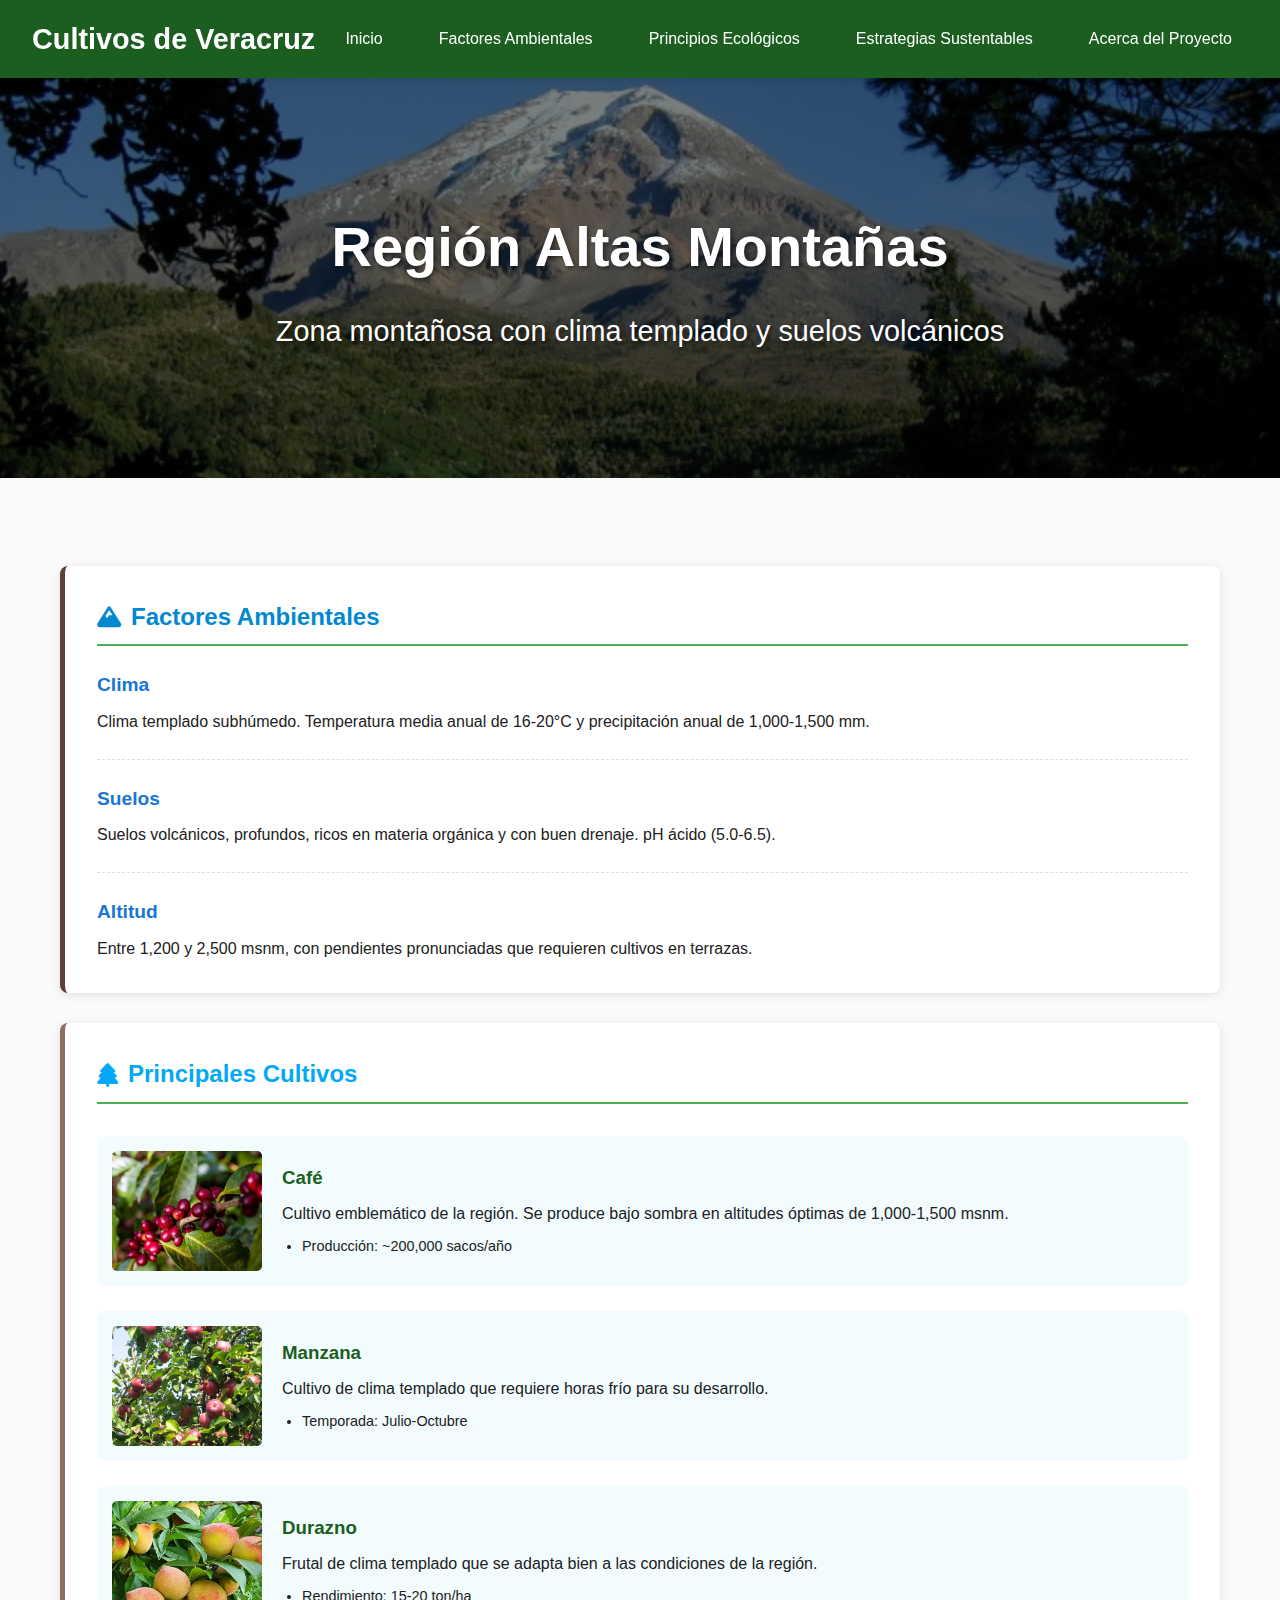
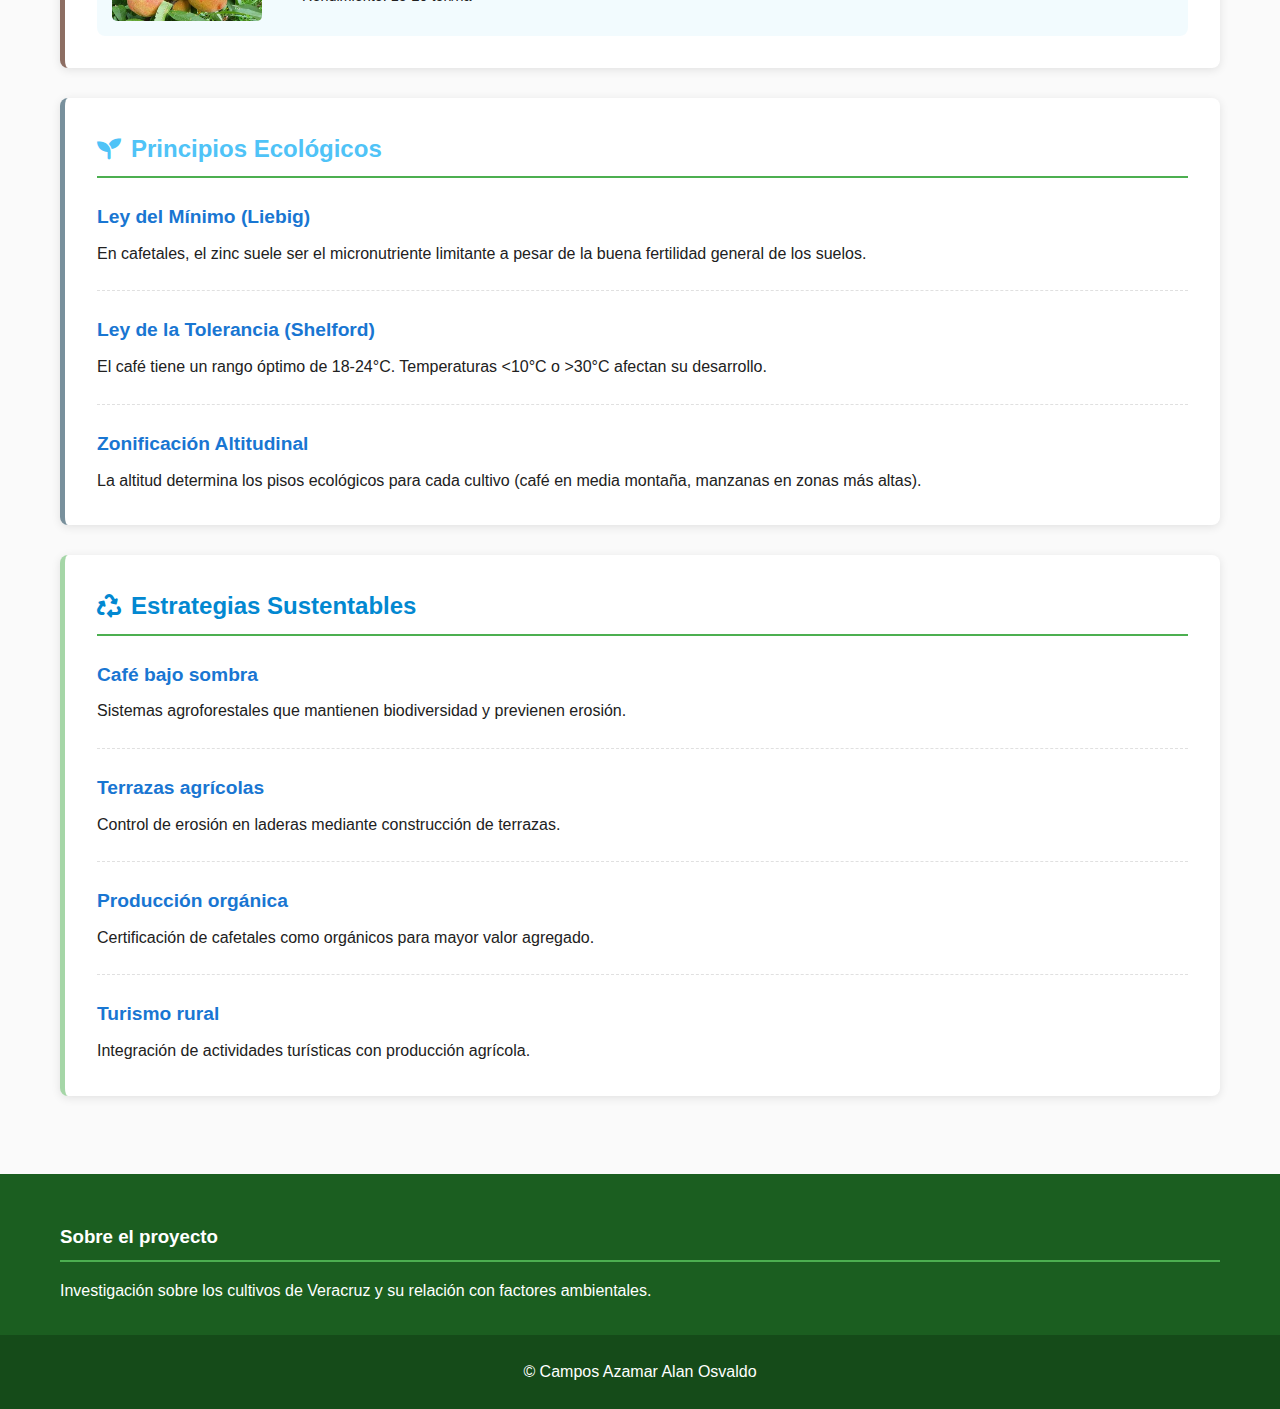
==== altas-montanas.html @ 354ecee8 "index.html" ====
<!DOCTYPE html>
<html lang="es">
<head>
    <meta charset="UTF-8">
    <meta name="viewport" content="width=device-width, initial-scale=1.0">
    <title>Región Altas Montañas - Cultivos de Veracruz</title>
    <link rel="stylesheet" href="https://cdnjs.cloudflare.com/ajax/libs/font-awesome/6.0.0-beta3/css/all.min.css">
    <link rel="stylesheet" href="../css/styles.css">
    <style>
        /* Estilos específicos para la región Altas Montañas */
        .region-header {
            background: linear-gradient(rgba(0,0,0,0.5), rgba(0,0,0,0.5)), url('../img/altas-montanas-banner.jpg') !important;
            background-size: cover !important;
            background-position: center !important;
        }
        
        .factores-card {
            border-left: 5px solid #5D4037;
        }
        
        .cultivos-card {
            border-left: 5px solid #8D6E63;
        }
        
        .principios-card {
            border-left: 5px solid #78909C;
        }
        
        .estrategias-card {
            border-left: 5px solid #A5D6A7;
        }
    </style>
</head>
<body>
    <header class="header">
        <div class="logo">
            <h1>Cultivos de Veracruz</h1>
        </div>
        <nav class="navbar">
            <ul>
                <li><a href="../index.html">Inicio</a></li>
                <li><a href="../factores-ambientales.html">Factores Ambientales</a></li>
                <li><a href="../principios-ecologicos.html">Principios Ecológicos</a></li>
                <li><a href="../estrategias-sustentables.html">Estrategias Sustentables</a></li>
                <li><a href="../acerca-de.html">Acerca del Proyecto</a></li>
            </ul>
        </nav>
    </header>

    <main class="region-page">
        <section class="region-header">
            <div class="container">
                <h1>Región Altas Montañas</h1>
                <p>Zona montañosa con clima templado y suelos volcánicos</p>
            </div>
        </section>

        <section class="region-content">
            <div class="container">
                <article class="card factores-card">
                    <h2><i class="fas fa-mountain"></i> Factores Ambientales</h2>
                    <div class="factor-item">
                        <h3>Clima</h3>
                        <p>Clima templado subhúmedo. Temperatura media anual de 16-20°C y precipitación anual de 1,000-1,500 mm.</p>
                    </div>
                    <div class="factor-item">
                        <h3>Suelos</h3>
                        <p>Suelos volcánicos, profundos, ricos en materia orgánica y con buen drenaje. pH ácido (5.0-6.5).</p>
                    </div>
                    <div class="factor-item">
                        <h3>Altitud</h3>
                        <p>Entre 1,200 y 2,500 msnm, con pendientes pronunciadas que requieren cultivos en terrazas.</p>
                    </div>
                </article>

                <article class="card cultivos-card">
                    <h2><i class="fas fa-tree"></i> Principales Cultivos</h2>
                    <div class="cultivos-grid">
                        <div class="cultivo-item">
                            <img src="../img/cafe.png" alt="Café">
                            <div>
                                <h3>Café</h3>
                                <p>Cultivo emblemático de la región. Se produce bajo sombra en altitudes óptimas de 1,000-1,500 msnm.</p>
                                <ul>
                                    <li>Producción: ~200,000 sacos/año</li>
                                </ul>
                            </div>
                        </div>
                        <div class="cultivo-item">
                            <img src="../img/manzana.jpeg" alt="Manzana">
                            <div>
                                <h3>Manzana</h3>
                                <p>Cultivo de clima templado que requiere horas frío para su desarrollo.</p>
                                <ul>
                                    <li>Temporada: Julio-Octubre</li>
                                </ul>
                            </div>
                        </div>
                        <div class="cultivo-item">
                            <img src="../img/durazno.jpg" alt="Durazno">
                            <div>
                                <h3>Durazno</h3>
                                <p>Frutal de clima templado que se adapta bien a las condiciones de la región.</p>
                                <ul>
                                    <li>Rendimiento: 15-20 ton/ha</li>
                                </ul>
                            </div>
                        </div>
                    </div>
                </article>

                <article class="card principios-card">
                    <h2><i class="fas fa-seedling"></i> Principios Ecológicos</h2>
                    <div class="principio-item">
                        <h3>Ley del Mínimo (Liebig)</h3>
                        <p>En cafetales, el zinc suele ser el micronutriente limitante a pesar de la buena fertilidad general de los suelos.</p>
                    </div>
                    <div class="principio-item">
                        <h3>Ley de la Tolerancia (Shelford)</h3>
                        <p>El café tiene un rango óptimo de 18-24°C. Temperaturas <10°C o >30°C afectan su desarrollo.</p>
                    </div>
                    <div class="principio-item">
                        <h3>Zonificación Altitudinal</h3>
                        <p>La altitud determina los pisos ecológicos para cada cultivo (café en media montaña, manzanas en zonas más altas).</p>
                    </div>
                </article>

                <article class="card estrategias-card">
                    <h2><i class="fas fa-recycle"></i> Estrategias Sustentables</h2>
                    <div class="estrategia-item">
                        <h3>Café bajo sombra</h3>
                        <p>Sistemas agroforestales que mantienen biodiversidad y previenen erosión.</p>
                    </div>
                    <div class="estrategia-item">
                        <h3>Terrazas agrícolas</h3>
                        <p>Control de erosión en laderas mediante construcción de terrazas.</p>
                    </div>
                    <div class="estrategia-item">
                        <h3>Producción orgánica</h3>
                        <p>Certificación de cafetales como orgánicos para mayor valor agregado.</p>
                    </div>
                    <div class="estrategia-item">
                        <h3>Turismo rural</h3>
                        <p>Integración de actividades turísticas con producción agrícola.</p>
                    </div>
                </article>
            </div>
        </section>
    </main>

    <footer class="footer">
        <div class="footer-content">
            <div class="footer-section">
                <h3>Sobre el proyecto</h3>
                <p>Investigación sobre los cultivos de Veracruz y su relación con factores ambientales.</p>
            </div>
        </div>
        <div class="footer-bottom">
            <p>&copy; Campos Azamar Alan Osvaldo</p>
        </div>
    </footer>

    <script src="../js/script.js"></script>
</body>
</html>
---- css/styles.css ----
/* Estilos Generales */
:root {
    --verde-oscuro: #1B5E20;
    --verde-claro: #4CAF50;
    --azul: #1976D2;
    --naranja: #FF9800;
    --amarillo: #FFC107;
    --fondo-claro: #FAFAFA;
    --texto-oscuro: #212121;
    --texto-claro: #FFFFFF;
    --borde: #E0E0E0;
    --sombra: 0 2px 10px rgba(0,0,0,0.1);
  }
  
  * {
    box-sizing: border-box;
    margin: 0;
    padding: 0;
  }
  
  body {
    font-family: 'Segoe UI', Tahoma, Geneva, Verdana, sans-serif;
    line-height: 1.6;
    color: var(--texto-oscuro);
    background-color: var(--fondo-claro);
  }
  
  .container {
    max-width: 1200px;
    margin: 0 auto;
    padding: 0 20px;
  }
  
  /* Encabezado */
  .header {
    display: flex;
    justify-content: space-between;
    align-items: center;
    padding: 1rem 2rem;
    background-color: var(--verde-oscuro);
    box-shadow: var(--sombra);
    position: sticky;
    top: 0;
    z-index: 100;
  }
  
  .logo h1 {
    color: var(--texto-claro);
    margin: 0;
    font-size: 1.8rem;
    font-weight: 600;
  }
  
  .navbar ul {
    display: flex;
    list-style: none;
    gap: 1.5rem;
    margin: 0;
    padding: 0;
  }
  
  .navbar a {
    text-decoration: none;
    color: var(--texto-claro);
    font-weight: 500;
    transition: all 0.3s;
    padding: 0.5rem 1rem;
    border-radius: 4px;
  }
  
  .navbar a:hover, .navbar a.active {
    background-color: rgba(255,255,255,0.2);
  }
  
  /* Páginas de Contenido */
  .content-page .page-header {
    height: 300px;
    display: flex;
    flex-direction: column;
    justify-content: center;
    align-items: center;
    text-align: center;
    color: var(--texto-claro);
    background-size: cover;
    background-position: center;
    padding: 0 20px;
  }
  
  .content-page .page-header h1 {
    font-size: 3rem;
    margin-bottom: 1rem;
    text-shadow: 2px 2px 4px rgba(0,0,0,0.5);
  }
  
  .content-page .page-header p {
    font-size: 1.5rem;
    text-shadow: 2px 2px 4px rgba(0,0,0,0.5);
  }
  
  .page-content {
    padding: 3rem 0;
  }
  
  .card {
    background-color: var(--texto-claro);
    border-radius: 8px;
    box-shadow: var(--sombra);
    padding: 2rem;
    margin-bottom: 2rem;
    transition: transform 0.3s;
  }
  
  .card:hover {
    transform: translateY(-5px);
  }
  
  .card h2 {
    color: var(--verde-oscuro);
    margin-bottom: 1rem;
    border-bottom: 2px solid var(--verde-claro);
    padding-bottom: 0.5rem;
  }
  
  /* Páginas de Regiones */
  .region-page .region-header {
    height: 400px;
    display: flex;
    flex-direction: column;
    justify-content: center;
    align-items: center;
    text-align: center;
    color: var(--texto-claro);
    background-size: cover;
    background-position: center;
    padding: 0 20px;
  }
  
  .region-page .region-header h1 {
    font-size: 3.5rem;
    margin-bottom: 1rem;
    text-shadow: 2px 2px 4px rgba(0,0,0,0.5);
  }
  
  .region-page .region-header p {
    font-size: 1.8rem;
    text-shadow: 2px 2px 4px rgba(0,0,0,0.5);
  }
  
  .region-content {
    padding: 3rem 0;
  }
  
  .region-info, .region-factores, .region-estrategias {
    background-color: var(--texto-claro);
    border-radius: 8px;
    box-shadow: var(--sombra);
    padding: 2rem;
    margin-bottom: 2rem;
  }
  
  .region-info h2, .region-factores h2, .region-estrategias h2 {
    color: var(--verde-oscuro);
    margin-bottom: 1.5rem;
    border-bottom: 2px solid var(--verde-claro);
    padding-bottom: 0.5rem;
  }
  
  .cultivos-grid {
    display: grid;
    grid-template-columns: repeat(auto-fill, minmax(300px, 1fr));
    gap: 2rem;
    margin-top: 2rem;
  }
  
  .cultivo-card {
    background-color: var(--texto-claro);
    border-radius: 8px;
    box-shadow: var(--sombra);
    overflow: hidden;
    transition: transform 0.3s;
  }
  
  .cultivo-card:hover {
    transform: translateY(-5px);
  }
  
  .cultivo-card img {
    width: 100%;
    height: 200px;
    object-fit: cover;
  }
  
  .cultivo-card h3 {
    color: var(--verde-oscuro);
    padding: 1rem 1rem 0;
  }
  
  .cultivo-card p {
    padding: 0 1rem 1rem;
  }
  
  /* Slider */
  .regiones-slider {
    padding: 4rem 0;
    background-color: var(--verde-claro);
  }
  
  .regiones-slider h2 {
    color: var(--texto-claro);
    text-align: center;
    margin-bottom: 3rem;
    font-size: 2.5rem;
  }
  
  .slider-container {
    position: relative;
    max-width: 1100px;
    margin: 0 auto;
    overflow: hidden;
    border-radius: 10px;
    box-shadow: 0 4px 20px rgba(0,0,0,0.15);
  }
  
  .slider {
    display: flex;
    height: 450px;
  }
  
  .slide {
    min-width: 100%;
    display: flex;
    flex-direction: column;
    align-items: center;
    padding: 1.5rem;
    box-sizing: border-box;
    position: relative;
    background-color: var(--texto-claro);
    transition: opacity 0.5s ease;
    opacity: 0;
    position: absolute;
    left: 0;
    top: 0;
  }
  
  .slide.active {
    opacity: 1;
    position: relative;
  }
  
  .slide img {
    width: 100%;
    height: 250px;
    object-fit: cover;
    border-radius: 8px;
    box-shadow: 0 2px 10px rgba(0,0,0,0.1);
    border: 3px solid var(--texto-claro);
  }
  
  .slide-info {
    padding: 1.5rem;
    text-align: center;
    background-color: var(--texto-claro);
    border-radius: 8px;
    margin-top: -30px;
    position: relative;
    z-index: 2;
    width: 90%;
    box-shadow: 0 2px 15px rgba(0,0,0,0.1);
    border: 1px solid var(--borde);
  }
  
  .slide-info h3 {
    color: var(--verde-oscuro);
    margin-top: 0;
    font-size: 1.8rem;
    margin-bottom: 1rem;
  }
  
  .slide-info p {
    color: var(--texto-oscuro);
    margin-bottom: 1.5rem;
    font-size: 1.1rem;
  }
  
  .btn {
    display: inline-block;
    padding: 0.8rem 1.8rem;
    margin-top: 1rem;
    border-radius: 5px;
    text-decoration: none;
    transition: all 0.3s;
    background-color: var(--naranja);
    color: var(--texto-claro);
    font-weight: 600;
    border: none;
    box-shadow: 0 2px 5px rgba(0,0,0,0.2);
  }
  
  .btn:hover {
    background-color: var(--azul);
    transform: translateY(-2px);
    box-shadow: 0 4px 8px rgba(0,0,0,0.2);
  }
  
  .slider-btn {
    position: absolute;
    top: 50%;
    transform: translateY(-50%);
    background-color: var(--texto-claro);
    color: var(--verde-oscuro);
    border: none;
    width: 50px;
    height: 50px;
    border-radius: 50%;
    cursor: pointer;
    z-index: 10;
    display: flex;
    align-items: center;
    justify-content: center;
    font-size: 1.5rem;
    box-shadow: 0 2px 10px rgba(0,0,0,0.2);
    transition: all 0.3s;
  }
  
  .slider-btn:hover {
    background-color: var(--verde-oscuro);
    color: var(--texto-claro);
  }
  
  .slider-btn.prev {
    left: 20px;
  }
  
  .slider-btn.next {
    right: 20px;
  }
  
  /* Pie de página */
  .footer {
    background-color: var(--verde-oscuro);
    color: var(--texto-claro);
    padding: 3rem 0 0;
  }
  
  .footer-content {
    display: grid;
    grid-template-columns: repeat(auto-fit, minmax(250px, 1fr));
    gap: 2rem;
    max-width: 1200px;
    margin: 0 auto;
    padding: 0 20px;
  }
  
  .footer-section h3 {
    border-bottom: 2px solid var(--verde-claro);
    padding-bottom: 0.5rem;
    margin-bottom: 1rem;
  }
  
  .social-icons {
    display: flex;
    gap: 1.5rem;
    margin-top: 1rem;
  }
  
  .social-icons a {
    color: var(--texto-claro);
    font-size: 1.5rem;
    transition: all 0.3s;
  }
  
  .social-icons a:hover {
    color: var(--amarillo);
    transform: translateY(-3px);
  }
  
  .footer-bottom {
    text-align: center;
    padding: 1.5rem;
    margin-top: 2rem;
    background-color: rgba(0,0,0,0.2);
  }
  
  /* Responsive */
  @media (max-width: 768px) {
    .header {
      flex-direction: column;
      padding: 1rem;
    }
    
    .navbar ul {
      flex-wrap: wrap;
      justify-content: center;
      margin-top: 1rem;
      gap: 0.8rem;
    }
    
    .content-page .page-header h1,
    .region-page .region-header h1 {
      font-size: 2.5rem;
    }
    
    .content-page .page-header p,
    .region-page .region-header p {
      font-size: 1.2rem;
    }
    
    .slider-container {
      height: 500px;
    }
    
    .slide img {
      height: 220px;
    }
    
    .cultivos-grid {
      grid-template-columns: 1fr;
    }
  }

  /* Estilos específicos para páginas de regiones */
.region-page .region-header {
  height: 400px;
  display: flex;
  align-items: center;
  text-align: center;
  color: white;
  padding: 0 20px;
  margin-bottom: 40px;
}

.region-page .region-header h1 {
  font-size: 3.5rem;
  margin-bottom: 1rem;
  text-shadow: 2px 2px 4px rgba(0,0,0,0.5);
}

.region-page .region-header p {
  font-size: 1.8rem;
  text-shadow: 2px 2px 4px rgba(0,0,0,0.5);
}

.factores-card, .cultivos-card, .principios-card, .estrategias-card {
  margin-bottom: 30px;
  transition: transform 0.3s, box-shadow 0.3s;
}

.factores-card:hover, .cultivos-card:hover, .principios-card:hover, .estrategias-card:hover {
  transform: translateY(-5px);
  box-shadow: 0 10px 20px rgba(0,0,0,0.1);
}

.card h2 {
  color: var(--verde-oscuro);
  margin-bottom: 1.5rem;
  padding-bottom: 0.5rem;
  border-bottom: 2px solid var(--verde-claro);
  display: flex;
  align-items: center;
  gap: 10px;
}

.cultivos-grid {
  display: grid;
  grid-template-columns: 1fr;
  gap: 25px;
}

.cultivo-item {
  display: grid;
  grid-template-columns: 150px 1fr;
  gap: 20px;
  align-items: center;
  padding: 15px;
  background-color: rgba(76, 175, 80, 0.05);
  border-radius: 8px;
}

.cultivo-item img {
  width: 100%;
  height: 120px;
  object-fit: cover;
  border-radius: 5px;
}

.cultivo-item h3 {
  color: var(--verde-oscuro);
  margin-bottom: 0.5rem;
}

.cultivo-item ul {
  margin-top: 0.5rem;
  padding-left: 20px;
  font-size: 0.9rem;
  color: var(--texto-oscuro);
}

.factor-item, .principio-item, .estrategia-item {
  margin-bottom: 1.5rem;
  padding-bottom: 1.5rem;
  border-bottom: 1px dashed var(--borde);
}

.factor-item:last-child, .principio-item:last-child, .estrategia-item:last-child {
  border-bottom: none;
  margin-bottom: 0;
  padding-bottom: 0;
}

.factor-item h3, .principio-item h3, .estrategia-item h3 {
  color: var(--azul);
  margin-bottom: 0.5rem;
  font-size: 1.2rem;
}

/* Responsive */
@media (max-width: 768px) {
  .region-page .region-header h1 {
      font-size: 2.5rem;
  }
  
  .region-page .region-header p {
      font-size: 1.2rem;
  }
  
  .cultivo-item {
      grid-template-columns: 1fr;
  }
  
  .cultivo-item img {
      height: 200px;
  }
}

/* Estilos específicos para Altas Montañas */
.factores-card h2 {
  color: #5D4037;
}

.cultivos-card h2 {
  color: #8D6E63;
}

.principios-card h2 {
  color: #78909C;
}

.estrategias-card h2 {
  color: #2E7D32;
}

.cultivo-item {
  background-color: rgba(141, 110, 99, 0.05);
}

/* Efectos hover específicos */
.factores-card:hover {
  box-shadow: 0 10px 20px rgba(93, 64, 55, 0.1);
}

.cultivos-card:hover {
  box-shadow: 0 10px 20px rgba(141, 110, 99, 0.1);
}

.principios-card:hover {
  box-shadow: 0 10px 20px rgba(120, 144, 156, 0.1);
}

.estrategias-card:hover {
  box-shadow: 0 10px 20px rgba(165, 214, 167, 0.1);
}

/* Adaptaciones para cultivos de altura */
.altura-info {
  display: inline-block;
  background-color: #78909C;
  color: white;
  padding: 3px 8px;
  border-radius: 4px;
  font-size: 0.8rem;
  margin-left: 10px;
}

/* Responsive específico */
@media (max-width: 768px) {
  .region-header h1 {
      font-size: 2.2rem;
  }
  
  .cultivo-item {
      grid-template-columns: 1fr;
  }
  
  .cultivo-item img {
      height: 180px;
  }
}

/* Estilos específicos para Totonaca */
.factores-card h2 {
  color: #6A1B9A;
}

.cultivos-card h2 {
  color: #AB47BC;
}

.principios-card h2 {
  color: #7E57C2;
}

.estrategias-card h2 {
  color: #6A1B9A;
}

.cultural-card {
  border-left: 5px solid #FFA000;
  margin-top: 30px;
}

.cultural-card h2 {
  color: #FFA000;
}

.cultivo-item {
  background-color: rgba(171, 71, 188, 0.05);
}

.cultural-grid {
  display: grid;
  grid-template-columns: repeat(auto-fit, minmax(300px, 1fr));
  gap: 20px;
  margin-top: 20px;
}

.cultural-item {
  display: flex;
  gap: 15px;
  align-items: center;
  padding: 15px;
  background-color: rgba(255, 160, 0, 0.05);
  border-radius: 8px;
}

.cultural-item img {
  width: 100px;
  height: 100px;
  object-fit: cover;
  border-radius: 5px;
}

/* Efectos hover */
.factores-card:hover {
  box-shadow: 0 10px 20px rgba(106, 27, 154, 0.1);
}

.cultivos-card:hover {
  box-shadow: 0 10px 20px rgba(171, 71, 188, 0.1);
}

.principios-card:hover {
  box-shadow: 0 10px 20px rgba(126, 87, 194, 0.1);
}

.estrategias-card:hover {
  box-shadow: 0 10px 20px rgba(206, 147, 216, 0.1);
}

.cultural-card:hover {
  box-shadow: 0 10px 20px rgba(255, 160, 0, 0.1);
}

/* Responsive */
@media (max-width: 768px) {
  .cultural-item {
      flex-direction: column;
  }
  
  .cultural-item img {
      width: 100%;
      height: 150px;
  }
  
  .vanilla-badge {
      display: block;
      margin: 10px 0 0 0;
      width: fit-content;
  }
}

/* Estilos específicos para Nautla */
.factores-card h2 {
  color: #0288D1;
}

.cultivos-card h2 {
  color: #03A9F4;
}

.principios-card h2 {
  color: #4FC3F7;
}

.estrategias-card h2 {
  color: #0288D1;
}

.coastal-features {
  border-left: 5px solid #00796B;
  margin-top: 30px;
}

.coastal-features h2 {
  color: #00796B;
}

.cultivo-item {
  background-color: rgba(3, 169, 244, 0.05);
}

.features-grid {
  display: grid;
  grid-template-columns: repeat(auto-fit, minmax(200px, 1fr));
  gap: 20px;
  margin-top: 20px;
}

.feature-item {
  text-align: center;
  padding: 20px;
  background-color: rgba(0, 121, 107, 0.05);
  border-radius: 8px;
  transition: transform 0.3s;
}

.feature-item:hover {
  transform: translateY(-5px);
}

.feature-item i {
  color: #0288D1;
  margin-bottom: 15px;
}

.feature-item h3 {
  color: #00796B;
  margin-bottom: 10px;
}

/* Efectos hover */
.factores-card:hover {
  box-shadow: 0 10px 20px rgba(2, 136, 209, 0.1);
}

.cultivos-card:hover {
  box-shadow: 0 10px 20px rgba(3, 169, 244, 0.1);
}

.principios-card:hover {
  box-shadow: 0 10px 20px rgba(79, 195, 247, 0.1);
}

.estrategias-card:hover {
  box-shadow: 0 10px 20px rgba(179, 229, 252, 0.1);
}

.coastal-features:hover {
  box-shadow: 0 10px 20px rgba(0, 121, 107, 0.1);
}

/* Responsive */
@media (max-width: 768px) {
  .features-grid {
      grid-template-columns: 1fr;
  }
  
  .coastal-badge {
      display: block;
      margin: 10px 0 0 0;
      width: fit-content;
  }
}
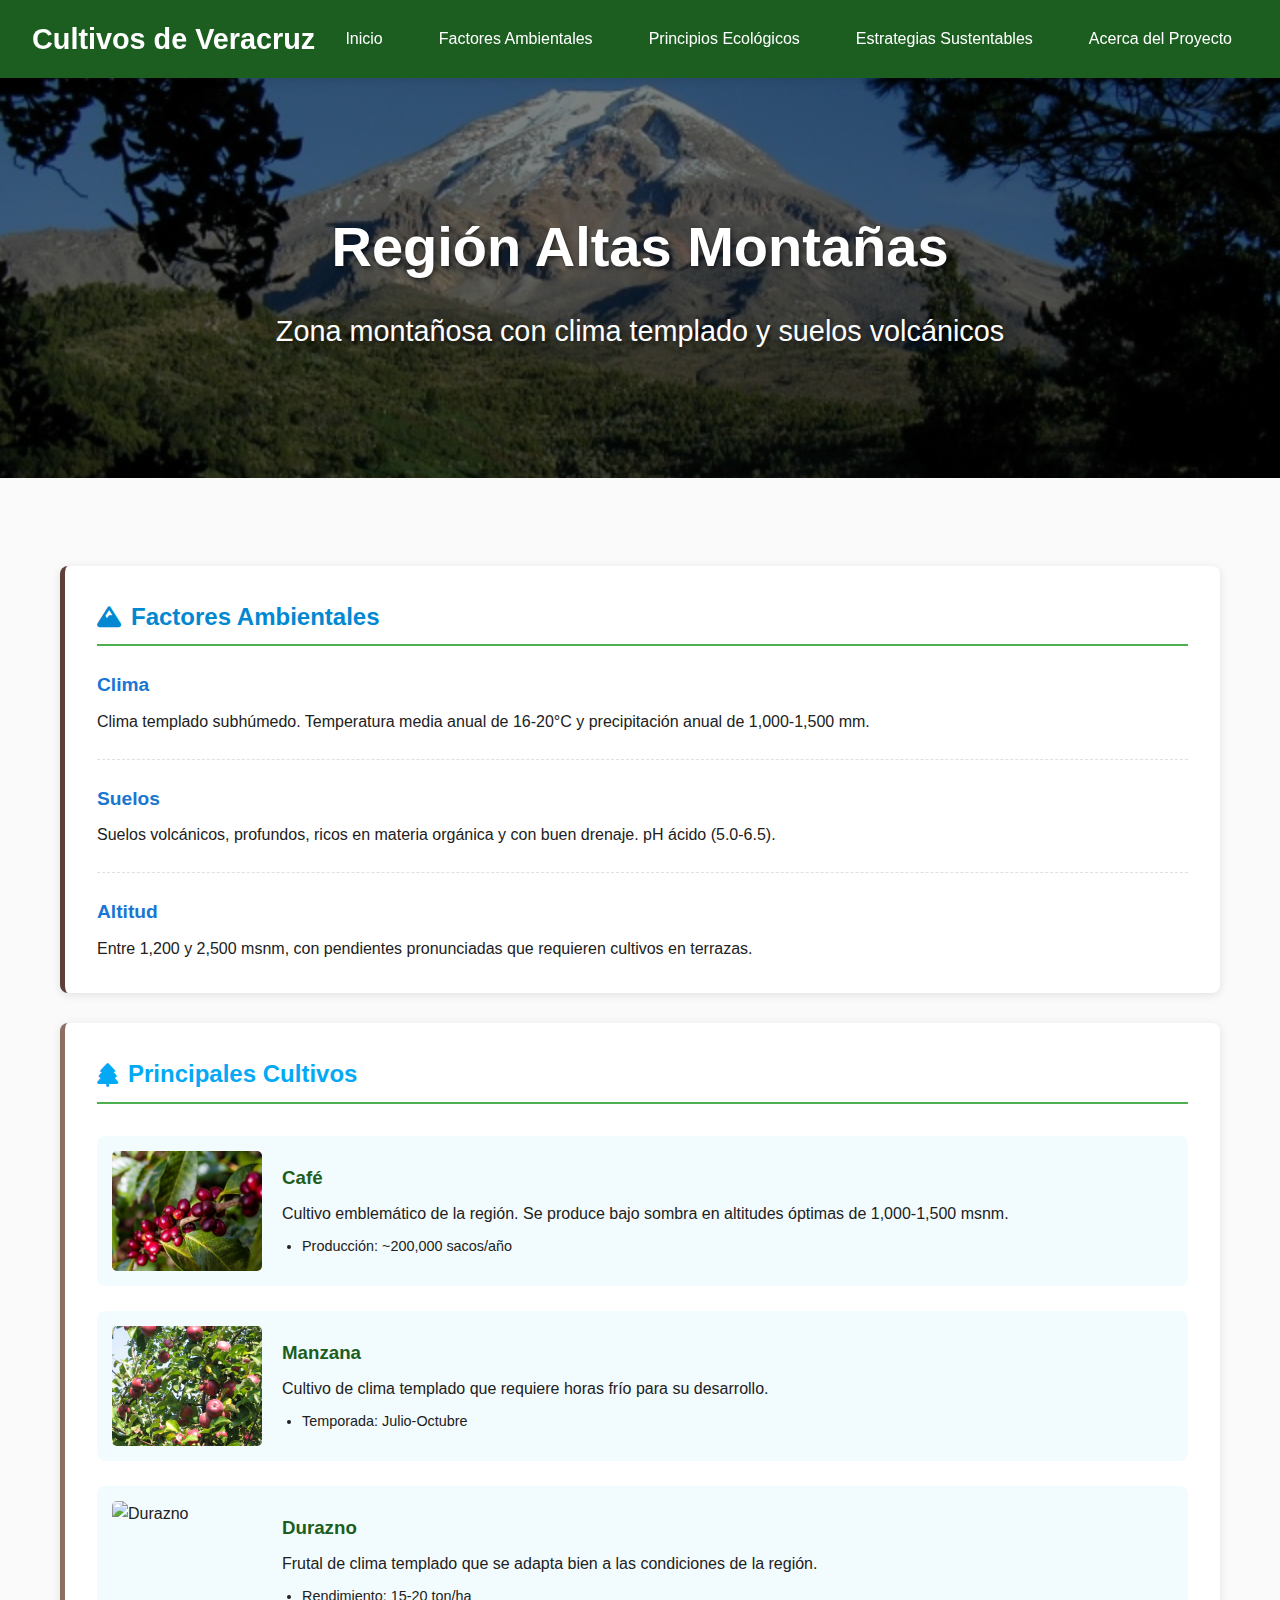
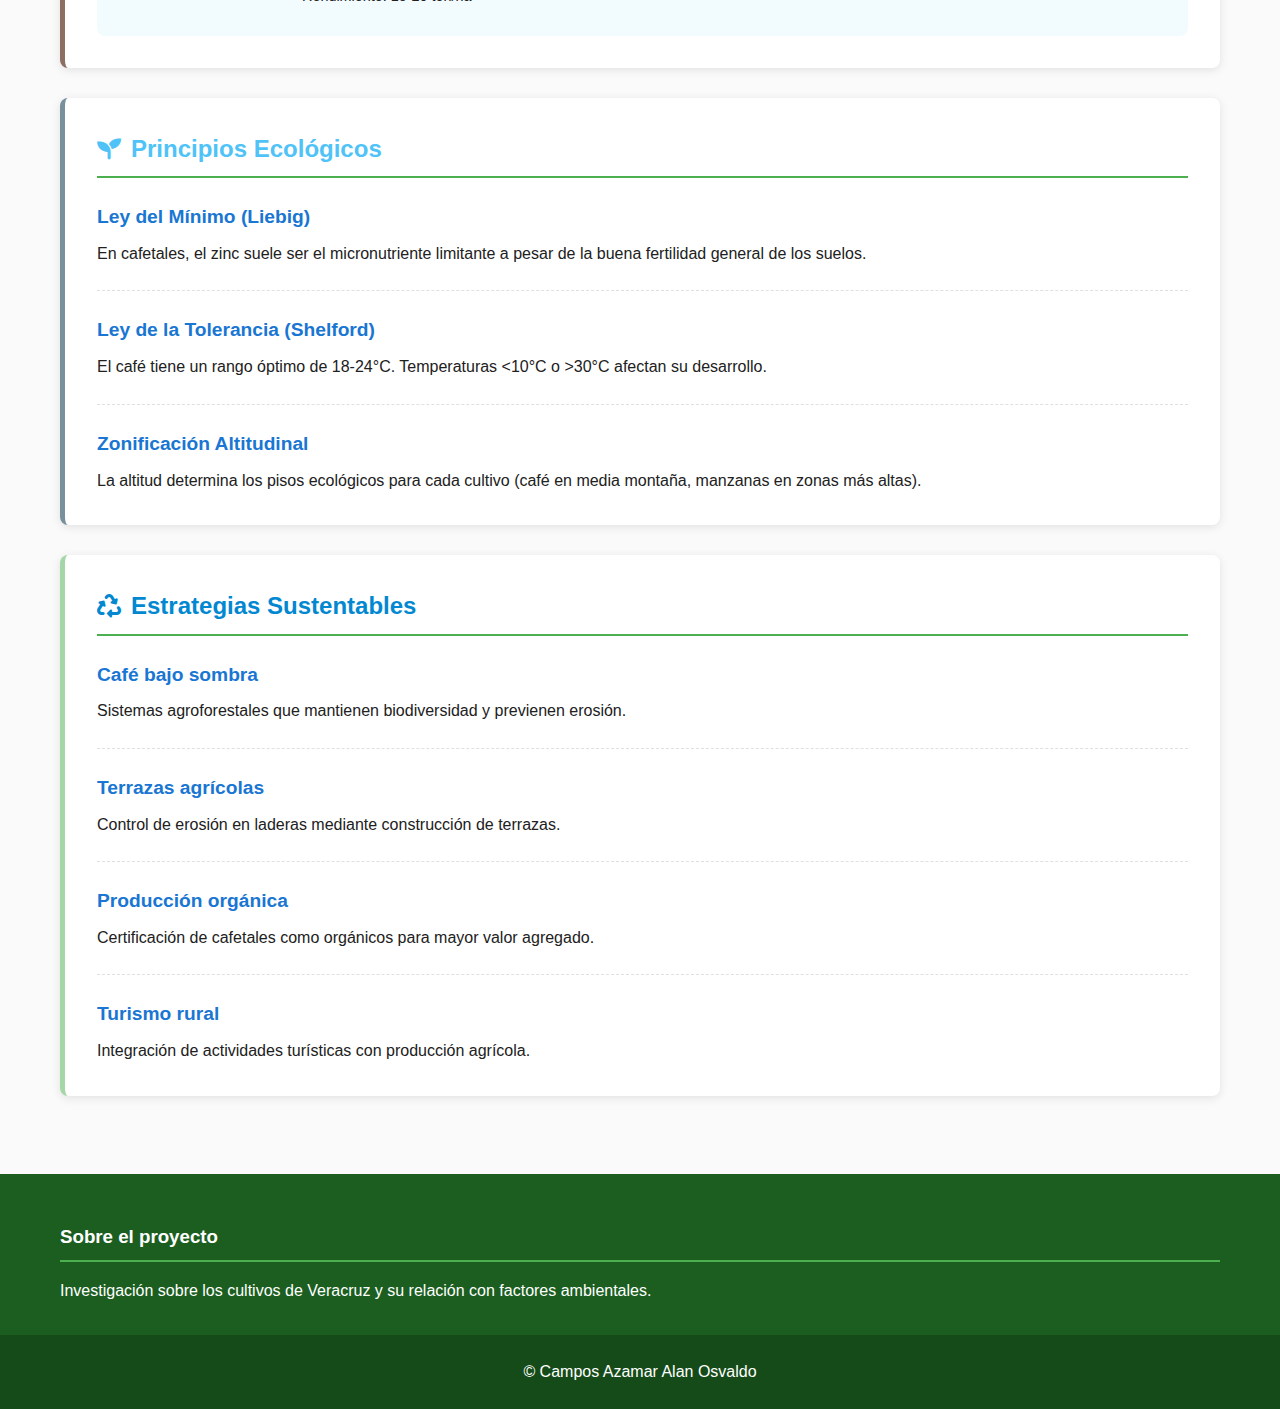
==== commit 5b018ff5: "modifica" ====
--- a/altas-montanas.html
+++ b/altas-montanas.html
@@ -5,11 +5,11 @@
     <meta name="viewport" content="width=device-width, initial-scale=1.0">
     <title>Región Altas Montañas - Cultivos de Veracruz</title>
     <link rel="stylesheet" href="https://cdnjs.cloudflare.com/ajax/libs/font-awesome/6.0.0-beta3/css/all.min.css">
-    <link rel="stylesheet" href="../css/styles.css">
+    <link rel="stylesheet" href="css/styles.css">
     <style>
         /* Estilos específicos para la región Altas Montañas */
         .region-header {
-            background: linear-gradient(rgba(0,0,0,0.5), rgba(0,0,0,0.5)), url('../img/altas-montanas-banner.jpg') !important;
+            background: linear-gradient(rgba(0,0,0,0.5), rgba(0,0,0,0.5)), url('img/altas-montanas-banner.jpg') !important;
             background-size: cover !important;
             background-position: center !important;
         }
@@ -38,11 +38,11 @@
         </div>
         <nav class="navbar">
             <ul>
-                <li><a href="../index.html">Inicio</a></li>
-                <li><a href="../factores-ambientales.html">Factores Ambientales</a></li>
-                <li><a href="../principios-ecologicos.html">Principios Ecológicos</a></li>
-                <li><a href="../estrategias-sustentables.html">Estrategias Sustentables</a></li>
-                <li><a href="../acerca-de.html">Acerca del Proyecto</a></li>
+                <li><a href="index.html">Inicio</a></li>
+                <li><a href="factores-ambientales.html">Factores Ambientales</a></li>
+                <li><a href="principios-ecologicos.html">Principios Ecológicos</a></li>
+                <li><a href="estrategias-sustentables.html">Estrategias Sustentables</a></li>
+                <li><a href="acerca-de.html">Acerca del Proyecto</a></li>
             </ul>
         </nav>
     </header>
@@ -77,7 +77,7 @@
                     <h2><i class="fas fa-tree"></i> Principales Cultivos</h2>
                     <div class="cultivos-grid">
                         <div class="cultivo-item">
-                            <img src="../img/cafe.png" alt="Café">
+                            <img src="img/cafe.png" alt="Café">
                             <div>
                                 <h3>Café</h3>
                                 <p>Cultivo emblemático de la región. Se produce bajo sombra en altitudes óptimas de 1,000-1,500 msnm.</p>
@@ -87,7 +87,7 @@
                             </div>
                         </div>
                         <div class="cultivo-item">
-                            <img src="../img/manzana.jpeg" alt="Manzana">
+                            <img src="img/manzana.jpeg" alt="Manzana">
                             <div>
                                 <h3>Manzana</h3>
                                 <p>Cultivo de clima templado que requiere horas frío para su desarrollo.</p>
@@ -97,7 +97,7 @@
                             </div>
                         </div>
                         <div class="cultivo-item">
-                            <img src="../img/durazno.jpg" alt="Durazno">
+                            <img src="simg/durazno.jpg" alt="Durazno">
                             <div>
                                 <h3>Durazno</h3>
                                 <p>Frutal de clima templado que se adapta bien a las condiciones de la región.</p>
